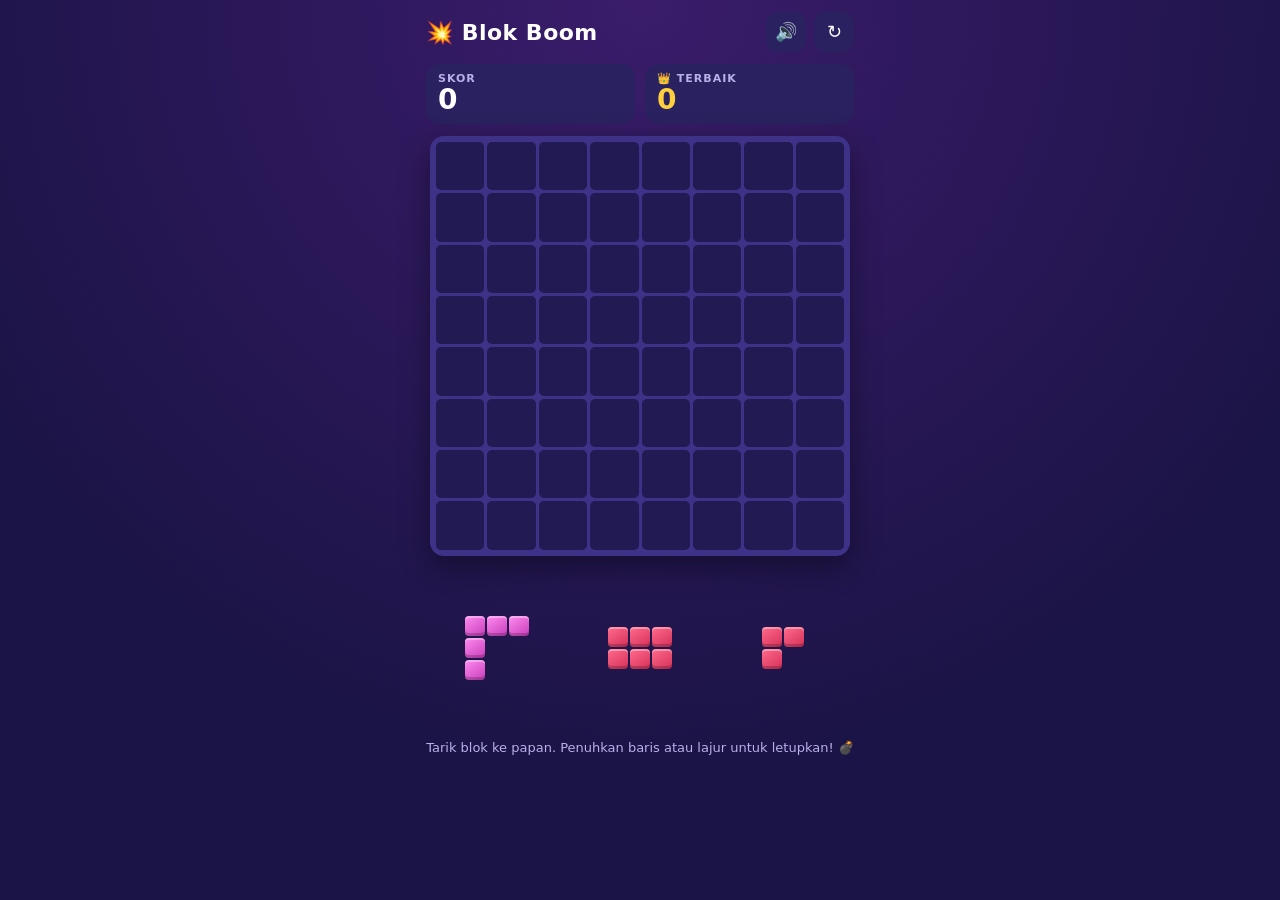
==== index.html @ 9e5aebb4 "Add Blok Boom: 8x8 block puzzle game Co-Authored-By: Claude Opus 5.5 <noreply@anthropic.com> Claude-" ====
<!doctype html>
<html lang="ms">
<head>
<meta charset="utf-8">
<meta name="viewport" content="width=device-width,initial-scale=1,viewport-fit=cover,user-scalable=no">
<title>Blok Boom</title>
<link rel="stylesheet" href="style.css">
</head>
<body>
<main class="app">
  <header class="top">
    <div class="brand">💥 Blok Boom</div>
    <div class="actions">
      <button class="icon" id="sound" aria-label="Bunyi">🔊</button>
      <button class="icon" id="restart" aria-label="Main semula">↻</button>
    </div>
  </header>

  <section class="scores">
    <div class="score-box"><span>SKOR</span><b id="score">0</b></div>
    <div class="score-box best"><span>👑 TERBAIK</span><b id="best">0</b></div>
  </section>

  <div class="board-wrap">
    <div class="board" id="board"></div>
    <div class="popup" id="popup"></div>
  </div>

  <div class="tray" id="tray"></div>
  <p class="hint">Tarik blok ke papan. Penuhkan baris atau lajur untuk letupkan! 💣</p>

  <div class="overlay" id="over" hidden>
    <div class="card">
      <h2>Tak muat dah! 😵</h2>
      <p>Skor kau</p>
      <div class="final" id="final">0</div>
      <p class="newbest" id="newbest" hidden>🎉 Rekod baru!</p>
      <button class="primary" id="again">Main lagi</button>
    </div>
  </div>
</main>
<script src="game.js"></script>
</body>
</html>
---- style.css ----
:root{
  --bg1:#1b1446; --bg2:#3a1c6b;
  --panel:#2a2160; --cellbg:#221a52; --line:#3d3287;
  --text:#fff; --muted:#b9b0ea; --accent:#ffcf3d;
  --gap:3px;
}
*{box-sizing:border-box;-webkit-tap-highlight-color:transparent}
html,body{margin:0;height:100%}
body{
  background:radial-gradient(circle at 50% 0%,var(--bg2),var(--bg1) 70%) fixed;
  color:var(--text);font-family:system-ui,-apple-system,"Segoe UI",Roboto,sans-serif;
  overflow:hidden;touch-action:none;user-select:none;-webkit-user-select:none;
}
.app{max-width:460px;margin:0 auto;padding:12px 16px calc(12px + env(safe-area-inset-bottom));
  height:100%;display:flex;flex-direction:column;gap:12px}
.top{display:flex;justify-content:space-between;align-items:center}
.brand{font-weight:900;font-size:22px;letter-spacing:.5px}
.actions{display:flex;gap:8px}
.icon{width:40px;height:40px;border-radius:12px;border:0;background:var(--panel);color:#fff;font-size:18px;cursor:pointer}
.scores{display:flex;gap:10px}
.score-box{flex:1;background:var(--panel);border-radius:14px;padding:8px 12px;display:flex;flex-direction:column}
.score-box span{font-size:11px;color:var(--muted);font-weight:700;letter-spacing:1px}
.score-box b{font-size:28px;line-height:1.1}
.score-box.best b{color:var(--accent)}
.score-box b.bump{animation:bump .3s}
@keyframes bump{50%{transform:scale(1.15)}}

.board-wrap{position:relative;align-self:center;width:min(100%,calc(100vh - 330px),420px)}
.board{
  display:grid;grid-template-columns:repeat(8,1fr);gap:var(--gap);padding:6px;
  background:var(--line);border-radius:14px;aspect-ratio:1;box-shadow:0 10px 30px #0006;
}
.cell{border-radius:5px;background:var(--cellbg);position:relative}
.cell.ghost{opacity:.45}
.cell.willclear{filter:brightness(1.35)}
.cell.clearing{animation:pop .38s ease-in forwards}
@keyframes pop{0%{transform:scale(1);filter:brightness(2)}100%{transform:scale(0);opacity:0}}
.cell.placed{animation:place .18s ease-out}
@keyframes place{0%{transform:scale(.7)}100%{transform:scale(1)}}

/* block colours */
.c1{background:linear-gradient(145deg,#ff6b8b,#d6305a)}
.c2{background:linear-gradient(145deg,#ffb347,#e57a14)}
.c3{background:linear-gradient(145deg,#ffe066,#e0b400)}
.c4{background:linear-gradient(145deg,#5ef08a,#1fa94e)}
.c5{background:linear-gradient(145deg,#56c8ff,#1679d6)}
.c6{background:linear-gradient(145deg,#b388ff,#7140d9)}
.c7{background:linear-gradient(145deg,#ff8cf0,#c83dbb)}
[class*=" c"].cell,.blk{box-shadow:inset 0 -3px 0 #0003,inset 0 2px 0 #fff5}

.tray{display:flex;justify-content:space-around;align-items:center;min-height:120px;flex:1;max-height:160px}
.slot{flex:1;height:100%;display:flex;align-items:center;justify-content:center;touch-action:none;cursor:grab}
.piece{display:grid;gap:2px}
.piece .blk{border-radius:4px}
.piece .empty{visibility:hidden}
.slot .piece{--s:20px}
.slot .piece .blk,.slot .piece .empty{width:var(--s);height:var(--s)}
.slot.nofit .piece{opacity:.3;filter:grayscale(.6)}
.slot.dragging .piece{visibility:hidden}

.floating{position:fixed;left:0;top:0;pointer-events:none;z-index:50;gap:var(--gap);
  filter:drop-shadow(0 8px 10px #0007)}
.floating .blk,.floating .empty{width:var(--cell);height:var(--cell);border-radius:5px}

.hint{text-align:center;color:var(--muted);font-size:13px;margin:0}

.popup{position:absolute;left:50%;top:45%;transform:translate(-50%,-50%);pointer-events:none;
  font-weight:900;font-size:34px;color:var(--accent);text-shadow:0 3px 0 #a1470d,0 6px 16px #000a;
  opacity:0;white-space:nowrap}
.popup.show{animation:popup 1s ease-out}
@keyframes popup{0%{opacity:0;transform:translate(-50%,-30%) scale(.6)}20%{opacity:1;transform:translate(-50%,-50%) scale(1.1)}
  80%{opacity:1}100%{opacity:0;transform:translate(-50%,-90%) scale(1)}}

.overlay{position:fixed;inset:0;background:#0009;display:flex;align-items:center;justify-content:center;z-index:100;padding:16px}
.overlay[hidden]{display:none}
.card{background:var(--panel);border-radius:20px;padding:24px 28px;text-align:center;width:min(320px,100%);
  animation:place .25s ease-out}
.card h2{margin:0 0 8px}
.card p{margin:4px 0;color:var(--muted)}
.final{font-size:52px;font-weight:900;color:var(--accent)}
.newbest{color:#5ef08a!important;font-weight:700}
.primary{margin-top:14px;border:0;border-radius:14px;padding:12px 28px;font-size:18px;font-weight:800;
  background:linear-gradient(145deg,#ffcf3d,#ff8a00);color:#3b1d00;cursor:pointer}
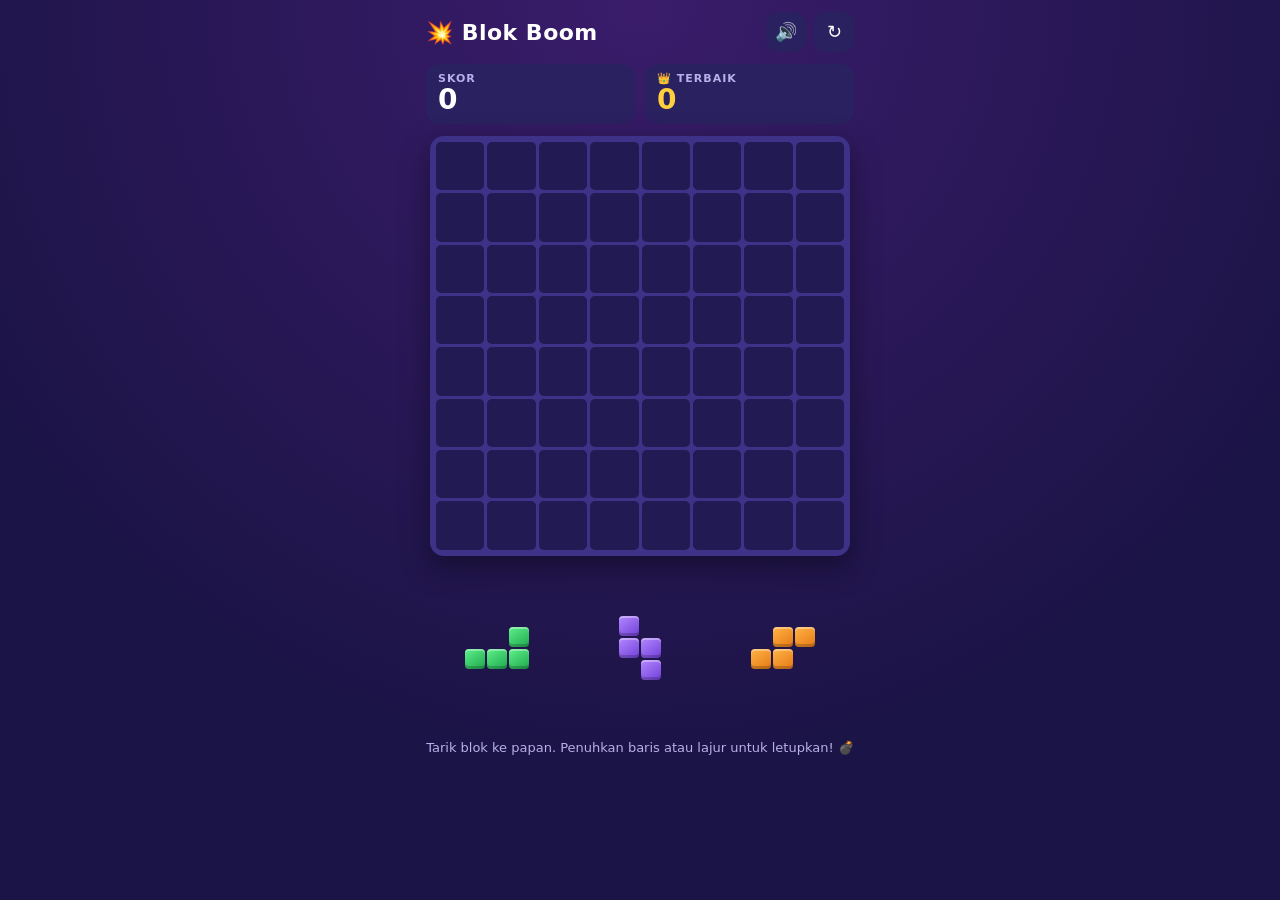
==== commit bcebd9e8: "Use in-game confirm popup for restart; safe-area side padding Co-Authored-By: Claude Opus 5.5 <norep" ====
--- a/index.html
+++ b/index.html
@@ -29,6 +29,17 @@
   <div class="tray" id="tray"></div>
   <p class="hint">Tarik blok ke papan. Penuhkan baris atau lajur untuk letupkan! 💣</p>
 
+  <div class="overlay" id="ask" hidden>
+    <div class="card">
+      <h2>Mula semula?</h2>
+      <p>Skor sekarang hilang tau.</p>
+      <div class="btns">
+        <button class="secondary" id="askNo">Tak jadi</button>
+        <button class="primary" id="askYes">Ya, mula</button>
+      </div>
+    </div>
+  </div>
+
   <div class="overlay" id="over" hidden>
     <div class="card">
       <h2>Tak muat dah! 😵</h2>
--- a/style.css
+++ b/style.css
@@ -3,6 +3,7 @@
   --panel:#2a2160; --cellbg:#221a52; --line:#3d3287;
   --text:#fff; --muted:#b9b0ea; --accent:#ffcf3d;
   --gap:3px;
+  color-scheme:dark;
 }
 *{box-sizing:border-box;-webkit-tap-highlight-color:transparent}
 html,body{margin:0;height:100%}
@@ -11,7 +12,8 @@
   color:var(--text);font-family:system-ui,-apple-system,"Segoe UI",Roboto,sans-serif;
   overflow:hidden;touch-action:none;user-select:none;-webkit-user-select:none;
 }
-.app{max-width:460px;margin:0 auto;padding:12px 16px calc(12px + env(safe-area-inset-bottom));
+.app{max-width:460px;margin:0 auto;padding-block:12px calc(12px + env(safe-area-inset-bottom,0px));
+  padding-left:max(16px,env(safe-area-inset-left,0px));padding-right:max(16px,env(safe-area-inset-right,0px));
   height:100%;display:flex;flex-direction:column;gap:12px}
 .top{display:flex;justify-content:space-between;align-items:center}
 .brand{font-weight:900;font-size:22px;letter-spacing:.5px}
@@ -73,11 +75,14 @@
 
 .overlay{position:fixed;inset:0;background:#0009;display:flex;align-items:center;justify-content:center;z-index:100;padding:16px}
 .overlay[hidden]{display:none}
+button:focus-visible{outline:3px solid var(--accent);outline-offset:2px}
 .card{background:var(--panel);border-radius:20px;padding:24px 28px;text-align:center;width:min(320px,100%);
   animation:place .25s ease-out}
 .card h2{margin:0 0 8px}
 .card p{margin:4px 0;color:var(--muted)}
 .final{font-size:52px;font-weight:900;color:var(--accent)}
 .newbest{color:#5ef08a!important;font-weight:700}
+.btns{display:flex;gap:10px;justify-content:center}
+.secondary{margin-top:14px;border:0;border-radius:14px;padding:12px 20px;font-size:16px;font-weight:700;background:var(--line);color:#fff;cursor:pointer}
 .primary{margin-top:14px;border:0;border-radius:14px;padding:12px 28px;font-size:18px;font-weight:800;
   background:linear-gradient(145deg,#ffcf3d,#ff8a00);color:#3b1d00;cursor:pointer}
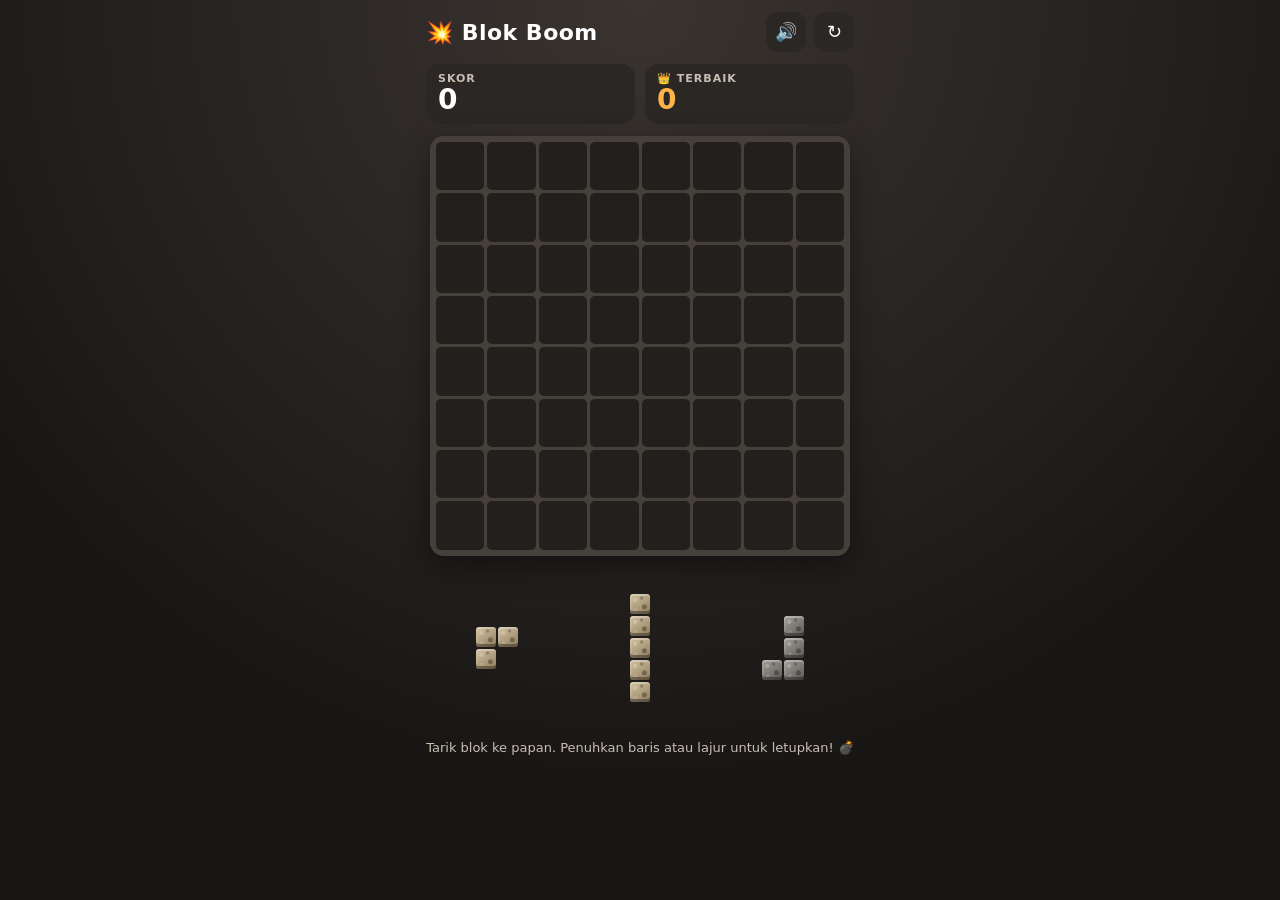
==== commit 2bd45a8f: "Add stone, glass and tree themes with GSAP shatter effects - Three themes (Batu, Kaca, Pokok), each " ====
--- a/index.html
+++ b/index.html
@@ -6,7 +6,7 @@
 <title>Blok Boom</title>
 <link rel="stylesheet" href="style.css">
 </head>
-<body>
+<body data-skin="batu">
 <main class="app">
   <header class="top">
     <div class="brand">💥 Blok Boom</div>
@@ -24,6 +24,7 @@
   <div class="board-wrap">
     <div class="board" id="board"></div>
     <div class="popup" id="popup"></div>
+    <div class="banner" id="banner"></div>
   </div>
 
   <div class="tray" id="tray"></div>
@@ -50,6 +51,7 @@
     </div>
   </div>
 </main>
+<script src="https://cdnjs.cloudflare.com/ajax/libs/gsap/3.12.5/gsap.min.js"></script>
 <script src="game.js"></script>
 </body>
 </html>
--- a/style.css
+++ b/style.css
@@ -1,13 +1,53 @@
 :root{
-  --bg1:#1b1446; --bg2:#3a1c6b;
-  --panel:#2a2160; --cellbg:#221a52; --line:#3d3287;
-  --text:#fff; --muted:#b9b0ea; --accent:#ffcf3d;
-  --gap:3px;
+  --gap:3px; --text:#fff;
   color-scheme:dark;
 }
+/* ===== TEMA =====
+   Setiap tema: latar, papan, 4 warna blok (--hi terang / --lo gelap), tekstur (--tex), bentuk bucu (--rad) */
+body,body[data-skin="batu"]{
+  --bg1:#191716; --bg2:#3a3430; --panel:#2b2724; --cellbg:#221f1d; --line:#46403a;
+  --muted:#c9beb3; --accent:#ffb44a; --rad:3px;
+  --tex:radial-gradient(circle at 26% 30%,rgba(255,255,255,.22) 0 1.5px,transparent 2.5px),
+        radial-gradient(circle at 72% 64%,rgba(0,0,0,.30) 0 2px,transparent 3px),
+        radial-gradient(circle at 58% 20%,rgba(0,0,0,.22) 0 1.2px,transparent 2.2px),
+        radial-gradient(circle at 30% 78%,rgba(255,255,255,.12) 0 1.2px,transparent 2.2px);
+  --bevel:inset 0 -3px 0 rgba(0,0,0,.35),inset 0 2px 0 rgba(255,255,255,.25),inset 2px 0 0 rgba(255,255,255,.08);
+  --edge:none;
+}
+body[data-skin="batu"] .c1{--hi:#a39e98;--lo:#5d5955}   /* granit */
+body[data-skin="batu"] .c2{--hi:#c29572;--lo:#7a5238}   /* batu pasir */
+body[data-skin="batu"] .c3{--hi:#8395a8;--lo:#4a5866}   /* batu loh */
+body[data-skin="batu"] .c4{--hi:#d4c3a3;--lo:#8f7c5c}   /* batu kapur */
+
+body[data-skin="kaca"]{
+  --bg1:#081a2e; --bg2:#1a4d73; --panel:#13304d; --cellbg:rgba(255,255,255,.06); --line:#24557c;
+  --muted:#a9d4f0; --accent:#7fe9ff; --rad:6px;
+  --tex:linear-gradient(135deg,rgba(255,255,255,.65) 0 14%,transparent 15% 46%,rgba(255,255,255,.22) 47% 54%,transparent 55%);
+  --bevel:inset 0 0 0 1px rgba(255,255,255,.55),inset 0 -4px 8px rgba(0,0,0,.18),0 0 10px var(--glow);
+  --edge:none;
+}
+body[data-skin="kaca"] .c1{--hi:rgba(140,235,255,.9);--lo:rgba(30,140,220,.75);--glow:rgba(80,200,255,.45)}
+body[data-skin="kaca"] .c2{--hi:rgba(255,170,230,.9);--lo:rgba(200,60,170,.75);--glow:rgba(255,120,210,.45)}
+body[data-skin="kaca"] .c3{--hi:rgba(200,175,255,.9);--lo:rgba(110,70,220,.75);--glow:rgba(170,130,255,.45)}
+body[data-skin="kaca"] .c4{--hi:rgba(170,255,215,.9);--lo:rgba(30,170,120,.75);--glow:rgba(90,240,170,.45)}
+
+body[data-skin="pokok"]{
+  --bg1:#122010; --bg2:#2e4a1e; --panel:#21361a; --cellbg:#1a2c15; --line:#3a5729;
+  --muted:#c7deb0; --accent:#ffd36b; --rad:4px;
+  --tex:repeating-linear-gradient(90deg,rgba(0,0,0,.12) 0 1.5px,transparent 1.5px 6px),
+        radial-gradient(ellipse 40% 18% at 62% 58%,transparent 55%,rgba(0,0,0,.22) 60% 70%,transparent 75%);
+  --bevel:inset 0 -3px 0 rgba(0,0,0,.3),inset 0 2px 0 rgba(255,255,255,.22);
+  --edge:none;
+}
+body[data-skin="pokok"] .c1{--hi:#cf9459;--lo:#7d5230}   /* kayu oak */
+body[data-skin="pokok"] .c2{--hi:#7cbc55;--lo:#3d7029}   /* daun */
+body[data-skin="pokok"] .c3{--hi:#9a6744;--lo:#4f3020}   /* kayu walnut */
+body[data-skin="pokok"] .c4{--hi:#b6cf63;--lo:#66852b}   /* lumut */
+
 *{box-sizing:border-box;-webkit-tap-highlight-color:transparent}
 html,body{margin:0;height:100%}
 body{
+  -webkit-touch-callout:none;
   background:radial-gradient(circle at 50% 0%,var(--bg2),var(--bg1) 70%) fixed;
   color:var(--text);font-family:system-ui,-apple-system,"Segoe UI",Roboto,sans-serif;
   overflow:hidden;touch-action:none;user-select:none;-webkit-user-select:none;
@@ -40,15 +80,10 @@
 .cell.placed{animation:place .18s ease-out}
 @keyframes place{0%{transform:scale(.7)}100%{transform:scale(1)}}
 
-/* block colours */
-.c1{background:linear-gradient(145deg,#ff6b8b,#d6305a)}
-.c2{background:linear-gradient(145deg,#ffb347,#e57a14)}
-.c3{background:linear-gradient(145deg,#ffe066,#e0b400)}
-.c4{background:linear-gradient(145deg,#5ef08a,#1fa94e)}
-.c5{background:linear-gradient(145deg,#56c8ff,#1679d6)}
-.c6{background:linear-gradient(145deg,#b388ff,#7140d9)}
-.c7{background:linear-gradient(145deg,#ff8cf0,#c83dbb)}
-[class*=" c"].cell,.blk{box-shadow:inset 0 -3px 0 #0003,inset 0 2px 0 #fff5}
+/* blok: warna ikut tema */
+.c1,.c2,.c3,.c4{background:var(--tex),linear-gradient(145deg,var(--hi),var(--lo));box-shadow:var(--bevel);border-radius:var(--rad)!important}
+.cell,.score-box,.icon,.board,.card{transition:background-color .4s}
+.board{perspective:700px}
 
 .tray{display:flex;justify-content:space-around;align-items:center;min-height:120px;flex:1;max-height:160px}
 .slot{flex:1;height:100%;display:flex;align-items:center;justify-content:center;touch-action:none;cursor:grab}
@@ -60,15 +95,16 @@
 .slot.nofit .piece{opacity:.3;filter:grayscale(.6)}
 .slot.dragging .piece{visibility:hidden}
 
-.floating{position:fixed;left:0;top:0;pointer-events:none;z-index:50;gap:var(--gap);
-  filter:drop-shadow(0 8px 10px #0007)}
+.floating{position:fixed;left:0;top:0;pointer-events:none;z-index:50;
+  will-change:transform;transform-origin:center;contain:layout style}
 .floating .blk,.floating .empty{width:var(--cell);height:var(--cell);border-radius:5px}
+.floating .blk{box-shadow:var(--bevel),0 6px 10px rgba(0,0,0,.35)}
 
 .hint{text-align:center;color:var(--muted);font-size:13px;margin:0}
 
 .popup{position:absolute;left:50%;top:45%;transform:translate(-50%,-50%);pointer-events:none;
-  font-weight:900;font-size:34px;color:var(--accent);text-shadow:0 3px 0 #a1470d,0 6px 16px #000a;
-  opacity:0;white-space:nowrap}
+  font-weight:900;font-size:calc(min(32px, 7.5vw) * var(--size,1));color:var(--accent);text-shadow:0 3px 0 #a1470d,0 6px 16px #000a;
+  opacity:0;width:max-content;max-width:100%;text-align:center;line-height:1.1}
 .popup.show{animation:popup 1s ease-out}
 @keyframes popup{0%{opacity:0;transform:translate(-50%,-30%) scale(.6)}20%{opacity:1;transform:translate(-50%,-50%) scale(1.1)}
   80%{opacity:1}100%{opacity:0;transform:translate(-50%,-90%) scale(1)}}
@@ -81,8 +117,35 @@
 .card h2{margin:0 0 8px}
 .card p{margin:4px 0;color:var(--muted)}
 .final{font-size:52px;font-weight:900;color:var(--accent)}
-.newbest{color:#5ef08a!important;font-weight:700}
+.newbest{color:#7ef0a0!important;font-weight:700}
 .btns{display:flex;gap:10px;justify-content:center}
 .secondary{margin-top:14px;border:0;border-radius:14px;padding:12px 20px;font-size:16px;font-weight:700;background:var(--line);color:#fff;cursor:pointer}
 .primary{margin-top:14px;border:0;border-radius:14px;padding:12px 28px;font-size:18px;font-weight:800;
   background:linear-gradient(145deg,#ffcf3d,#ff8a00);color:#3b1d00;cursor:pointer}
+
+.spark{position:absolute;width:14px;height:14px;margin:-7px 0 0 -7px;border-radius:2px;pointer-events:none;z-index:5;
+  animation:spark .65s cubic-bezier(.15,.7,.3,1) forwards}
+@keyframes spark{0%{transform:scale(1.1)}to{transform:translate(var(--dx),var(--dy)) rotate(var(--rot)) scale(.35);opacity:0}}
+.board.shake{animation:shake .32s}
+.board.shake-big{animation:shake-big .45s}
+@keyframes shake{20%{transform:translate(-4px,2px)}40%{transform:translate(4px,-2px)}60%{transform:translate(-3px,-1px)}80%{transform:translate(2px,1px)}}
+@keyframes shake-big{15%{transform:translate(-8px,4px) rotate(-.6deg)}30%{transform:translate(8px,-4px) rotate(.6deg)}45%{transform:translate(-6px,-3px)}60%{transform:translate(5px,3px)}80%{transform:translate(-2px,1px)}}
+@media (prefers-reduced-motion: reduce){.board.shake,.board.shake-big{animation:none}}
+
+/* ===== letupan GSAP ===== */
+.fx{position:fixed;inset:0;pointer-events:none;z-index:40;overflow:hidden}
+.frag{position:fixed;will-change:transform}
+.cell.shattered{visibility:hidden}
+.crack{position:absolute;inset:0;width:100%;height:100%;overflow:visible;pointer-events:none}
+.crack path{fill:none;stroke-dasharray:100;stroke-dashoffset:100;stroke-linecap:round;stroke-linejoin:round}
+body[data-skin="batu"] .crack path{stroke:rgba(20,15,10,.85);stroke-width:5}
+body[data-skin="kaca"] .crack path{stroke:rgba(255,255,255,.95);stroke-width:3}
+body[data-skin="pokok"] .crack path{stroke:rgba(40,20,5,.85);stroke-width:4}
+.leaf{position:fixed;width:12px;height:7px;margin:-3.5px 0 0 -6px;border-radius:0 100%;
+  background:linear-gradient(135deg,#9be05a,#3e8a2a);box-shadow:inset 0 0 0 1px rgba(0,0,0,.15)}
+.flash{position:fixed;inset:0;background:#fff;opacity:0}
+.banner{position:absolute;left:50%;top:50%;translate:-50% -50%;z-index:6;visibility:hidden;pointer-events:none;
+  background:var(--panel);border:2px solid var(--accent);border-radius:18px;padding:12px 22px;text-align:center;
+  box-shadow:0 12px 30px rgba(0,0,0,.5);white-space:nowrap}
+.banner small{display:block;font-size:12px;font-weight:700;letter-spacing:1px;color:var(--muted);text-transform:uppercase}
+.banner span{display:block;font-size:min(28px,7vw);font-weight:900;color:var(--accent)}
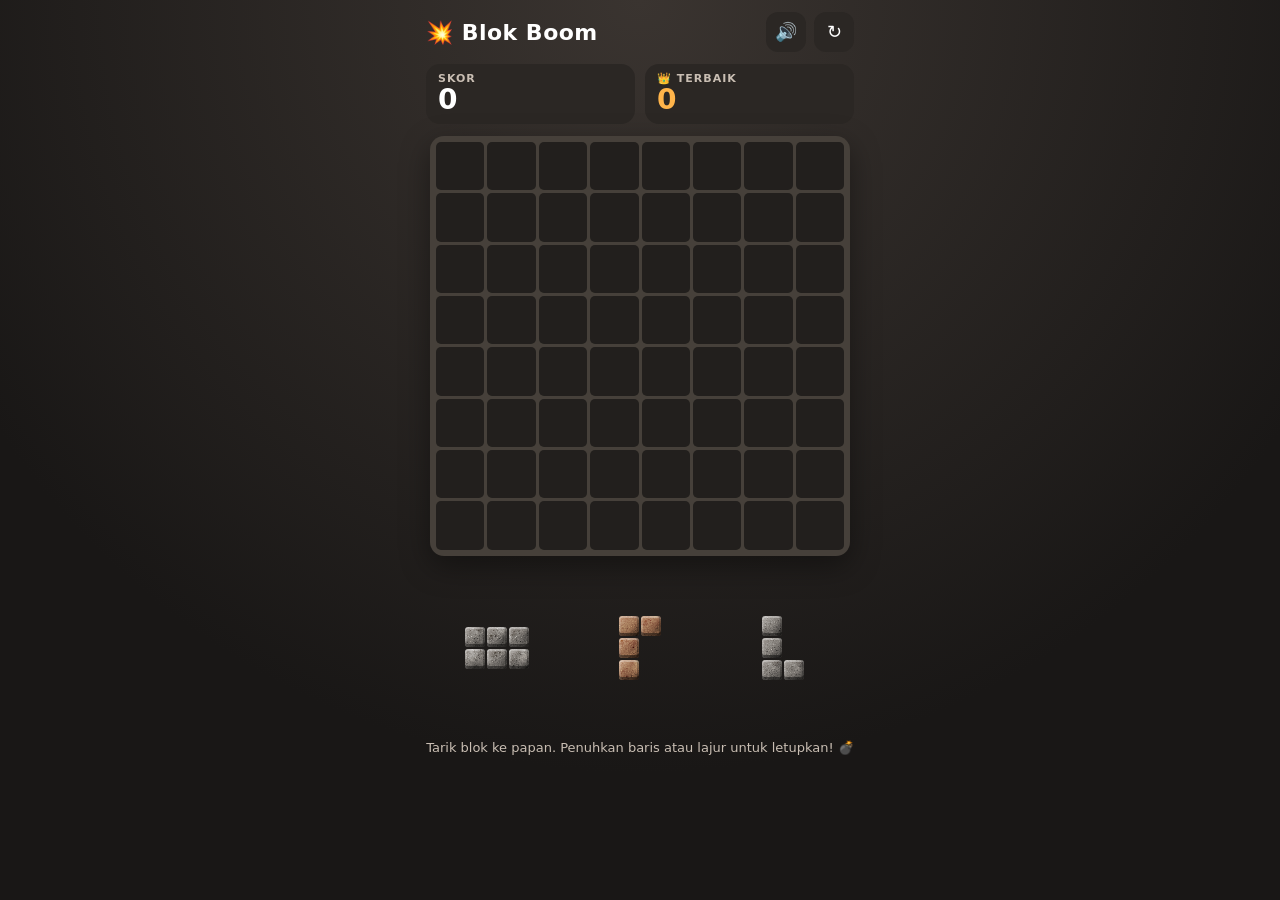
==== commit b32836ee: "Canvas textures, forgiving combo, and punchier explosions - Block textures are drawn on a canvas at " ====
--- a/index.html
+++ b/index.html
@@ -22,6 +22,7 @@
   </section>
 
   <div class="board-wrap">
+    <div class="combo" id="comboBar"><b id="comboTxt"></b><span class="dots"><i></i><i></i></span></div>
     <div class="board" id="board"></div>
     <div class="popup" id="popup"></div>
     <div class="banner" id="banner"></div>
--- a/style.css
+++ b/style.css
@@ -3,15 +3,14 @@
   color-scheme:dark;
 }
 /* ===== TEMA =====
-   Setiap tema: latar, papan, 4 warna blok (--hi terang / --lo gelap), tekstur (--tex), bentuk bucu (--rad) */
+   Setiap tema: latar, papan, 4 warna blok (--hi terang / --lo gelap), bentuk bucu (--rad).
+   Tekstur (--tex-img) dilukis guna canvas dalam game.js; --tex-top = kilat/bayang atas tekstur. */
 body,body[data-skin="batu"]{
   --bg1:#191716; --bg2:#3a3430; --panel:#2b2724; --cellbg:#221f1d; --line:#46403a;
   --muted:#c9beb3; --accent:#ffb44a; --rad:3px;
-  --tex:radial-gradient(circle at 26% 30%,rgba(255,255,255,.22) 0 1.5px,transparent 2.5px),
-        radial-gradient(circle at 72% 64%,rgba(0,0,0,.30) 0 2px,transparent 3px),
-        radial-gradient(circle at 58% 20%,rgba(0,0,0,.22) 0 1.2px,transparent 2.2px),
-        radial-gradient(circle at 30% 78%,rgba(255,255,255,.12) 0 1.2px,transparent 2.2px);
-  --bevel:inset 0 -3px 0 rgba(0,0,0,.35),inset 0 2px 0 rgba(255,255,255,.25),inset 2px 0 0 rgba(255,255,255,.08);
+  --tex-top:linear-gradient(135deg,rgba(255,255,255,.16),transparent 38%,transparent 62%,rgba(0,0,0,.22));
+  --tex-blend:overlay;
+  --bevel:inset 0 -3px 0 rgba(0,0,0,.45),inset -2px 0 0 rgba(0,0,0,.25),inset 0 2px 0 rgba(255,255,255,.28),inset 2px 0 0 rgba(255,255,255,.12);
   --edge:none;
 }
 body[data-skin="batu"] .c1{--hi:#a39e98;--lo:#5d5955}   /* granit */
@@ -22,7 +21,8 @@
 body[data-skin="kaca"]{
   --bg1:#081a2e; --bg2:#1a4d73; --panel:#13304d; --cellbg:rgba(255,255,255,.06); --line:#24557c;
   --muted:#a9d4f0; --accent:#7fe9ff; --rad:6px;
-  --tex:linear-gradient(135deg,rgba(255,255,255,.65) 0 14%,transparent 15% 46%,rgba(255,255,255,.22) 47% 54%,transparent 55%);
+  --tex-top:linear-gradient(135deg,rgba(255,255,255,.65) 0 14%,transparent 15% 46%,rgba(255,255,255,.22) 47% 54%,transparent 55%);
+  --tex-blend:normal;
   --bevel:inset 0 0 0 1px rgba(255,255,255,.55),inset 0 -4px 8px rgba(0,0,0,.18),0 0 10px var(--glow);
   --edge:none;
 }
@@ -34,8 +34,8 @@
 body[data-skin="pokok"]{
   --bg1:#122010; --bg2:#2e4a1e; --panel:#21361a; --cellbg:#1a2c15; --line:#3a5729;
   --muted:#c7deb0; --accent:#ffd36b; --rad:4px;
-  --tex:repeating-linear-gradient(90deg,rgba(0,0,0,.12) 0 1.5px,transparent 1.5px 6px),
-        radial-gradient(ellipse 40% 18% at 62% 58%,transparent 55%,rgba(0,0,0,.22) 60% 70%,transparent 75%);
+  --tex-top:radial-gradient(ellipse at 50% 45%,transparent 45%,rgba(0,0,0,.22));
+  --tex-blend:overlay;
   --bevel:inset 0 -3px 0 rgba(0,0,0,.3),inset 0 2px 0 rgba(255,255,255,.22);
   --edge:none;
 }
@@ -81,7 +81,12 @@
 @keyframes place{0%{transform:scale(.7)}100%{transform:scale(1)}}
 
 /* blok: warna ikut tema */
-.c1,.c2,.c3,.c4{background:var(--tex),linear-gradient(145deg,var(--hi),var(--lo));box-shadow:var(--bevel);border-radius:var(--rad)!important}
+.c1,.c2,.c3,.c4{
+  background-image:var(--tex-img,none),var(--tex-top),linear-gradient(145deg,var(--hi),var(--lo));
+  background-size:220% 220%,100% 100%,100% 100%;
+  background-position:var(--bp,30% 40%),0 0,0 0;
+  background-blend-mode:var(--tex-blend),normal,normal;
+  box-shadow:var(--bevel);border-radius:var(--rad)!important}
 .cell,.score-box,.icon,.board,.card{transition:background-color .4s}
 .board{perspective:700px}
 
@@ -144,8 +149,28 @@
 .leaf{position:fixed;width:12px;height:7px;margin:-3.5px 0 0 -6px;border-radius:0 100%;
   background:linear-gradient(135deg,#9be05a,#3e8a2a);box-shadow:inset 0 0 0 1px rgba(0,0,0,.15)}
 .flash{position:fixed;inset:0;background:#fff;opacity:0}
-.banner{position:absolute;left:50%;top:50%;translate:-50% -50%;z-index:6;visibility:hidden;pointer-events:none;
-  background:var(--panel);border:2px solid var(--accent);border-radius:18px;padding:12px 22px;text-align:center;
-  box-shadow:0 12px 30px rgba(0,0,0,.5);white-space:nowrap}
-.banner small{display:block;font-size:12px;font-weight:700;letter-spacing:1px;color:var(--muted);text-transform:uppercase}
-.banner span{display:block;font-size:min(28px,7vw);font-weight:900;color:var(--accent)}
+.banner{position:absolute;left:50%;top:48%;translate:-50% -50%;z-index:6;visibility:hidden;pointer-events:none;
+  font-size:min(54px,13vw);font-weight:900;letter-spacing:1px;white-space:nowrap;color:var(--accent);
+  text-shadow:0 4px 0 rgba(0,0,0,.45),0 0 24px var(--accent),0 10px 24px rgba(0,0,0,.6)}
+
+/* ===== meter combo ===== */
+.combo{position:absolute;left:50%;top:0;translate:-50% -55%;z-index:7;display:flex;align-items:center;gap:8px;
+  background:var(--panel);border:2px solid var(--accent);border-radius:999px;padding:3px 12px;
+  box-shadow:0 4px 12px rgba(0,0,0,.4);opacity:0;transition:opacity .25s;pointer-events:none;white-space:nowrap}
+.combo.on{opacity:1}
+.combo b{font-size:14px;color:var(--accent)}
+.combo .dots{display:flex;gap:4px}
+.combo i{width:8px;height:8px;border-radius:50%;background:rgba(255,255,255,.18)}
+.combo i.full{background:var(--accent);box-shadow:0 0 6px var(--accent)}
+.combo.last i.full{background:#ff6b5b;box-shadow:0 0 8px #ff6b5b}
+
+/* ===== kesan letupan tambahan ===== */
+.beam{position:absolute;z-index:4;pointer-events:none;border-radius:8px;mix-blend-mode:screen;
+  background:linear-gradient(90deg,transparent,var(--accent) 15%,#fff 50%,var(--accent) 85%,transparent);
+  box-shadow:0 0 18px 4px var(--accent)}
+.dust{position:fixed;width:46px;height:46px;margin:-23px 0 0 -23px;border-radius:50%;
+  background:radial-gradient(circle,rgba(235,225,210,.85),rgba(190,180,165,.45) 40%,transparent 70%)}
+.pebble{position:fixed;width:7px;height:6px;margin:-3px 0 0 -3px;clip-path:polygon(10% 0,90% 15%,100% 70%,40% 100%,0 60%)}
+.sparkle{position:fixed;width:16px;height:16px;margin:-8px 0 0 -8px;background:#fff;
+  clip-path:polygon(50% 0,60% 40%,100% 50%,60% 60%,50% 100%,40% 60%,0 50%,40% 40%);filter:drop-shadow(0 0 4px #bff4ff)}
+.sawdust{position:fixed;width:4px;height:3px;border-radius:1px;background:#d8b47a}
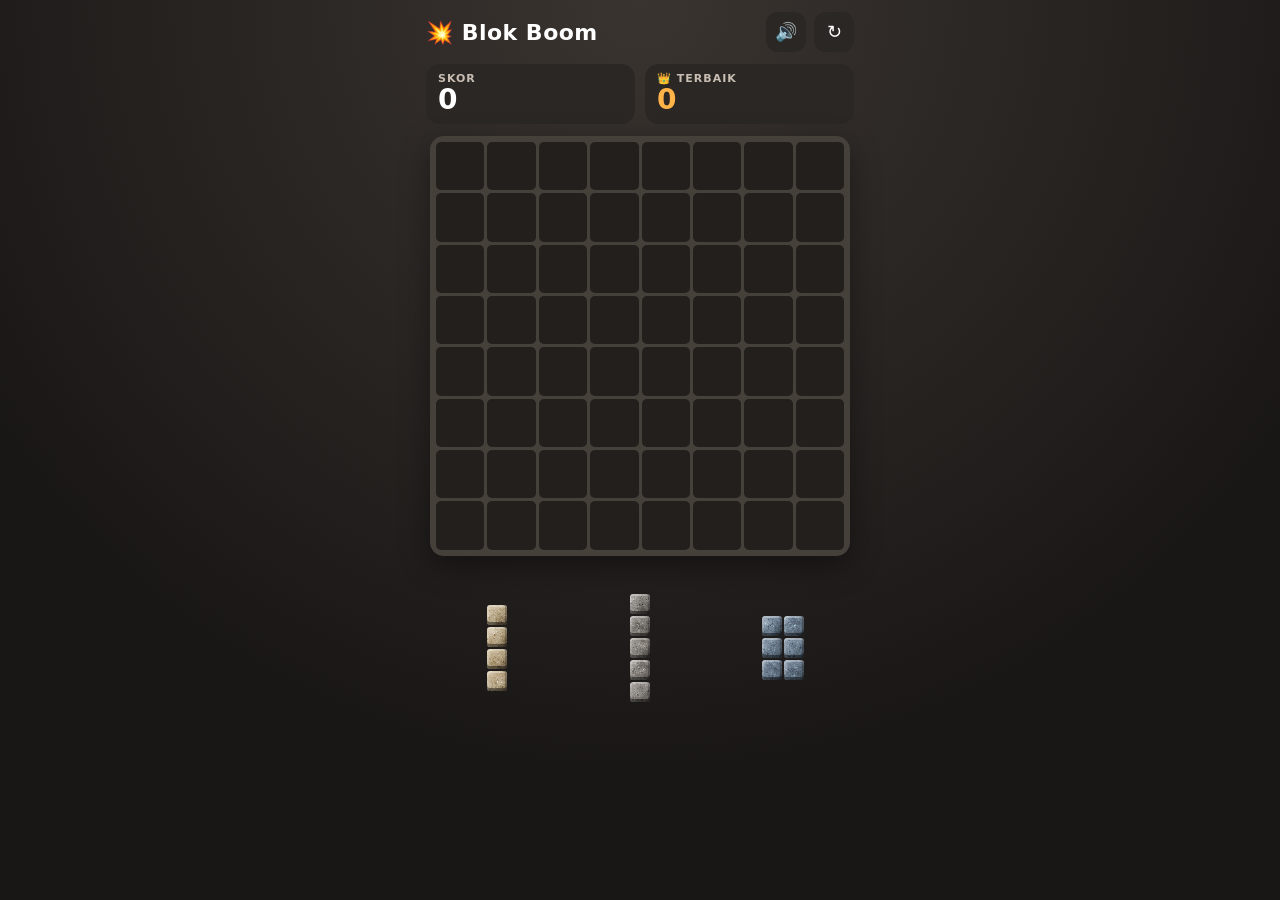
==== commit 452203b4: "Remove the drag hint under the tray Co-Authored-By: Claude Opus 5.5 <noreply@anthropic.com> Claude-S" ====
--- a/index.html
+++ b/index.html
@@ -29,7 +29,6 @@
   </div>
 
   <div class="tray" id="tray"></div>
-  <p class="hint">Tarik blok ke papan. Penuhkan baris atau lajur untuk letupkan! 💣</p>
 
   <div class="overlay" id="ask" hidden>
     <div class="card">
--- a/style.css
+++ b/style.css
@@ -67,7 +67,7 @@
 .score-box b.bump{animation:bump .3s}
 @keyframes bump{50%{transform:scale(1.15)}}
 
-.board-wrap{position:relative;align-self:center;width:min(100%,calc(100vh - 330px),420px)}
+.board-wrap{position:relative;align-self:center;width:min(100%,calc(100vh - 300px),420px)}
 .board{
   display:grid;grid-template-columns:repeat(8,1fr);gap:var(--gap);padding:6px;
   background:var(--line);border-radius:14px;aspect-ratio:1;box-shadow:0 10px 30px #0006;
@@ -105,7 +105,6 @@
 .floating .blk,.floating .empty{width:var(--cell);height:var(--cell);border-radius:5px}
 .floating .blk{box-shadow:var(--bevel),0 6px 10px rgba(0,0,0,.35)}
 
-.hint{text-align:center;color:var(--muted);font-size:13px;margin:0}
 
 .popup{position:absolute;left:50%;top:45%;transform:translate(-50%,-50%);pointer-events:none;
   font-weight:900;font-size:calc(min(32px, 7.5vw) * var(--size,1));color:var(--accent);text-shadow:0 3px 0 #a1470d,0 6px 16px #000a;
